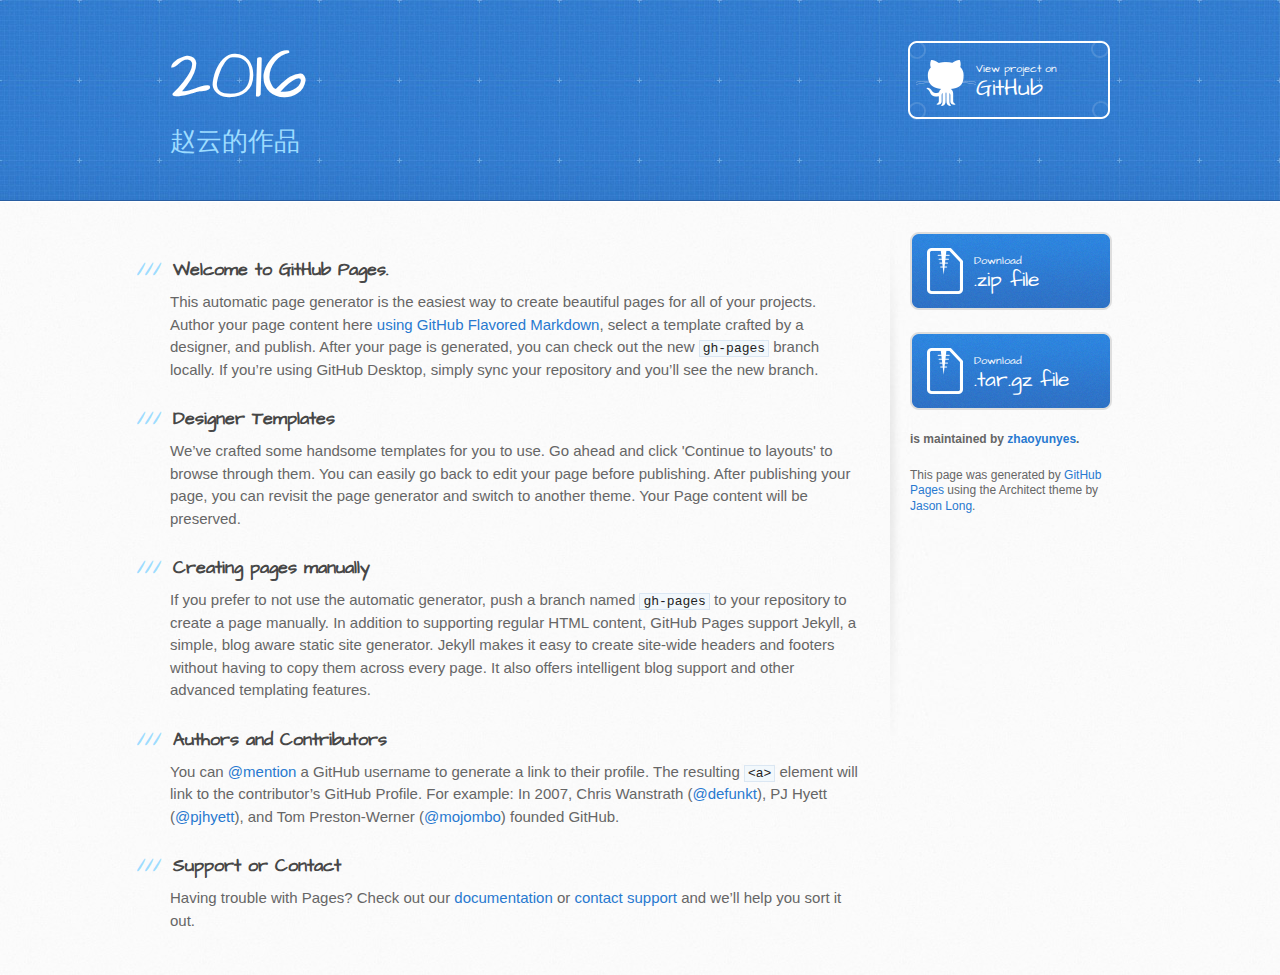
==== index.html @ 714ab35c "Create gh-pages branch via GitHub" ====
<!DOCTYPE html>
<html>
  <head>
    <meta charset='utf-8'>
    <meta http-equiv="X-UA-Compatible" content="chrome=1">
    <meta name="viewport" content="width=device-width, initial-scale=1, maximum-scale=1">
    <link href='https://fonts.googleapis.com/css?family=Architects+Daughter' rel='stylesheet' type='text/css'>
    <link rel="stylesheet" type="text/css" href="stylesheets/stylesheet.css" media="screen">
    <link rel="stylesheet" type="text/css" href="stylesheets/github-light.css" media="screen">
    <link rel="stylesheet" type="text/css" href="stylesheets/print.css" media="print">

    <!--[if lt IE 9]>
    <script src="//html5shiv.googlecode.com/svn/trunk/html5.js"></script>
    <![endif]-->

    <title>2016 by zhaoyunyes</title>
  </head>

  <body>
    <header>
      <div class="inner">
        <h1>2016</h1>
        <h2>赵云的作品</h2>
        <a href="https://github.com/zhaoyunyes/2016" class="button"><small>View project on</small> GitHub</a>
      </div>
    </header>

    <div id="content-wrapper">
      <div class="inner clearfix">
        <section id="main-content">
          <h3>
<a id="welcome-to-github-pages" class="anchor" href="#welcome-to-github-pages" aria-hidden="true"><span aria-hidden="true" class="octicon octicon-link"></span></a>Welcome to GitHub Pages.</h3>

<p>This automatic page generator is the easiest way to create beautiful pages for all of your projects. Author your page content here <a href="https://guides.github.com/features/mastering-markdown/">using GitHub Flavored Markdown</a>, select a template crafted by a designer, and publish. After your page is generated, you can check out the new <code>gh-pages</code> branch locally. If you’re using GitHub Desktop, simply sync your repository and you’ll see the new branch.</p>

<h3>
<a id="designer-templates" class="anchor" href="#designer-templates" aria-hidden="true"><span aria-hidden="true" class="octicon octicon-link"></span></a>Designer Templates</h3>

<p>We’ve crafted some handsome templates for you to use. Go ahead and click 'Continue to layouts' to browse through them. You can easily go back to edit your page before publishing. After publishing your page, you can revisit the page generator and switch to another theme. Your Page content will be preserved.</p>

<h3>
<a id="creating-pages-manually" class="anchor" href="#creating-pages-manually" aria-hidden="true"><span aria-hidden="true" class="octicon octicon-link"></span></a>Creating pages manually</h3>

<p>If you prefer to not use the automatic generator, push a branch named <code>gh-pages</code> to your repository to create a page manually. In addition to supporting regular HTML content, GitHub Pages support Jekyll, a simple, blog aware static site generator. Jekyll makes it easy to create site-wide headers and footers without having to copy them across every page. It also offers intelligent blog support and other advanced templating features.</p>

<h3>
<a id="authors-and-contributors" class="anchor" href="#authors-and-contributors" aria-hidden="true"><span aria-hidden="true" class="octicon octicon-link"></span></a>Authors and Contributors</h3>

<p>You can <a href="https://help.github.com/articles/basic-writing-and-formatting-syntax/#mentioning-users-and-teams" class="user-mention">@mention</a> a GitHub username to generate a link to their profile. The resulting <code>&lt;a&gt;</code> element will link to the contributor’s GitHub Profile. For example: In 2007, Chris Wanstrath (<a href="https://github.com/defunkt" class="user-mention">@defunkt</a>), PJ Hyett (<a href="https://github.com/pjhyett" class="user-mention">@pjhyett</a>), and Tom Preston-Werner (<a href="https://github.com/mojombo" class="user-mention">@mojombo</a>) founded GitHub.</p>

<h3>
<a id="support-or-contact" class="anchor" href="#support-or-contact" aria-hidden="true"><span aria-hidden="true" class="octicon octicon-link"></span></a>Support or Contact</h3>

<p>Having trouble with Pages? Check out our <a href="https://help.github.com/pages">documentation</a> or <a href="https://github.com/contact">contact support</a> and we’ll help you sort it out.</p>
        </section>

        <aside id="sidebar">
          <a href="https://github.com/zhaoyunyes/2016/zipball/master" class="button">
            <small>Download</small>
            .zip file
          </a>
          <a href="https://github.com/zhaoyunyes/2016/tarball/master" class="button">
            <small>Download</small>
            .tar.gz file
          </a>

          <p class="repo-owner"><a href="https://github.com/zhaoyunyes/2016"></a> is maintained by <a href="https://github.com/zhaoyunyes">zhaoyunyes</a>.</p>

          <p>This page was generated by <a href="https://pages.github.com">GitHub Pages</a> using the Architect theme by <a href="https://twitter.com/jasonlong">Jason Long</a>.</p>
        </aside>
      </div>
    </div>

  
  </body>
</html>
---- stylesheets/stylesheet.css ----
/*! normalize.css v3.0.2 | MIT License | git.io/normalize */

/**
 * 1. Set default font family to sans-serif.
 * 2. Prevent iOS text size adjust after orientation change, without disabling
 *    user zoom.
 */

html {
  font-family: sans-serif; /* 1 */
  -webkit-text-size-adjust: 100%; /* 2 */
  -ms-text-size-adjust: 100%; /* 2 */
}

/**
 * Remove default margin.
 */

body {
  margin: 0;
}

/* HTML5 display definitions
   ========================================================================== */

/**
 * Correct `block` display not defined for any HTML5 element in IE 8/9.
 * Correct `block` display not defined for `details` or `summary` in IE 10/11
 * and Firefox.
 * Correct `block` display not defined for `main` in IE 11.
 */

article,
aside,
details,
figcaption,
figure,
footer,
header,
hgroup,
main,
menu,
nav,
section,
summary {
  display: block;
}

/**
 * 1. Correct `inline-block` display not defined in IE 8/9.
 * 2. Normalize vertical alignment of `progress` in Chrome, Firefox, and Opera.
 */

audio,
canvas,
progress,
video {
  display: inline-block; /* 1 */
  vertical-align: baseline; /* 2 */
}

/**
 * Prevent modern browsers from displaying `audio` without controls.
 * Remove excess height in iOS 5 devices.
 */

audio:not([controls]) {
  display: none;
  height: 0;
}

/**
 * Address `[hidden]` styling not present in IE 8/9/10.
 * Hide the `template` element in IE 8/9/11, Safari, and Firefox < 22.
 */

[hidden],
template {
  display: none;
}

/* Links
   ========================================================================== */

/**
 * Remove the gray background color from active links in IE 10.
 */

a {
  background-color: transparent;
}

/**
 * Improve readability when focused and also mouse hovered in all browsers.
 */

a:active,
a:hover {
  outline: 0;
}

/* Text-level semantics
   ========================================================================== */

/**
 * Address styling not present in IE 8/9/10/11, Safari, and Chrome.
 */

abbr[title] {
  border-bottom: 1px dotted;
}

/**
 * Address style set to `bolder` in Firefox 4+, Safari, and Chrome.
 */

b,
strong {
  font-weight: bold;
}

/**
 * Address styling not present in Safari and Chrome.
 */

dfn {
  font-style: italic;
}

/**
 * Address variable `h1` font-size and margin within `section` and `article`
 * contexts in Firefox 4+, Safari, and Chrome.
 */

h1 {
  margin: 0.67em 0;
  font-size: 2em;
}

/**
 * Address styling not present in IE 8/9.
 */

mark {
  color: #000;
  background: #ff0;
}

/**
 * Address inconsistent and variable font size in all browsers.
 */

small {
  font-size: 80%;
}

/**
 * Prevent `sub` and `sup` affecting `line-height` in all browsers.
 */

sub,
sup {
  position: relative;
  font-size: 75%;
  line-height: 0;
  vertical-align: baseline;
}

sup {
  top: -0.5em;
}

sub {
  bottom: -0.25em;
}

/* Embedded content
   ========================================================================== */

/**
 * Remove border when inside `a` element in IE 8/9/10.
 */

img {
  border: 0;
}

/**
 * Correct overflow not hidden in IE 9/10/11.
 */

svg:not(:root) {
  overflow: hidden;
}

/* Grouping content
   ========================================================================== */

/**
 * Address margin not present in IE 8/9 and Safari.
 */

figure {
  margin: 1em 40px;
}

/**
 * Address differences between Firefox and other browsers.
 */

hr {
  height: 0;
  -moz-box-sizing: content-box;
  box-sizing: content-box;
}

/**
 * Contain overflow in all browsers.
 */

pre {
  overflow: auto;
}

/**
 * Address odd `em`-unit font size rendering in all browsers.
 */

code,
kbd,
pre,
samp {
  font-family: monospace, monospace;
  font-size: 1em;
}

/* Forms
   ========================================================================== */

/**
 * Known limitation: by default, Chrome and Safari on OS X allow very limited
 * styling of `select`, unless a `border` property is set.
 */

/**
 * 1. Correct color not being inherited.
 *    Known issue: affects color of disabled elements.
 * 2. Correct font properties not being inherited.
 * 3. Address margins set differently in Firefox 4+, Safari, and Chrome.
 */

button,
input,
optgroup,
select,
textarea {
  margin: 0; /* 3 */
  font: inherit; /* 2 */
  color: inherit; /* 1 */
}

/**
 * Address `overflow` set to `hidden` in IE 8/9/10/11.
 */

button {
  overflow: visible;
}

/**
 * Address inconsistent `text-transform` inheritance for `button` and `select`.
 * All other form control elements do not inherit `text-transform` values.
 * Correct `button` style inheritance in Firefox, IE 8/9/10/11, and Opera.
 * Correct `select` style inheritance in Firefox.
 */

button,
select {
  text-transform: none;
}

/**
 * 1. Avoid the WebKit bug in Android 4.0.* where (2) destroys native `audio`
 *    and `video` controls.
 * 2. Correct inability to style clickable `input` types in iOS.
 * 3. Improve usability and consistency of cursor style between image-type
 *    `input` and others.
 */

button,
html input[type="button"], /* 1 */
input[type="reset"],
input[type="submit"] {
  -webkit-appearance: button; /* 2 */
  cursor: pointer; /* 3 */
}

/**
 * Re-set default cursor for disabled elements.
 */

button[disabled],
html input[disabled] {
  cursor: default;
}

/**
 * Remove inner padding and border in Firefox 4+.
 */

button::-moz-focus-inner,
input::-moz-focus-inner {
  padding: 0;
  border: 0;
}

/**
 * Address Firefox 4+ setting `line-height` on `input` using `!important` in
 * the UA stylesheet.
 */

input {
  line-height: normal;
}

/**
 * It's recommended that you don't attempt to style these elements.
 * Firefox's implementation doesn't respect box-sizing, padding, or width.
 *
 * 1. Address box sizing set to `content-box` in IE 8/9/10.
 * 2. Remove excess padding in IE 8/9/10.
 */

input[type="checkbox"],
input[type="radio"] {
  box-sizing: border-box; /* 1 */
  padding: 0; /* 2 */
}

/**
 * Fix the cursor style for Chrome's increment/decrement buttons. For certain
 * `font-size` values of the `input`, it causes the cursor style of the
 * decrement button to change from `default` to `text`.
 */

input[type="number"]::-webkit-inner-spin-button,
input[type="number"]::-webkit-outer-spin-button {
  height: auto;
}

/**
 * 1. Address `appearance` set to `searchfield` in Safari and Chrome.
 * 2. Address `box-sizing` set to `border-box` in Safari and Chrome
 *    (include `-moz` to future-proof).
 */

input[type="search"] {
  -webkit-box-sizing: content-box; /* 2 */
  -moz-box-sizing: content-box;
  box-sizing: content-box;
  -webkit-appearance: textfield; /* 1 */
}

/**
 * Remove inner padding and search cancel button in Safari and Chrome on OS X.
 * Safari (but not Chrome) clips the cancel button when the search input has
 * padding (and `textfield` appearance).
 */

input[type="search"]::-webkit-search-cancel-button,
input[type="search"]::-webkit-search-decoration {
  -webkit-appearance: none;
}

/**
 * Define consistent border, margin, and padding.
 */

fieldset {
  padding: 0.35em 0.625em 0.75em;
  margin: 0 2px;
  border: 1px solid #c0c0c0;
}

/**
 * 1. Correct `color` not being inherited in IE 8/9/10/11.
 * 2. Remove padding so people aren't caught out if they zero out fieldsets.
 */

legend {
  padding: 0; /* 2 */
  border: 0; /* 1 */
}

/**
 * Remove default vertical scrollbar in IE 8/9/10/11.
 */

textarea {
  overflow: auto;
}

/**
 * Don't inherit the `font-weight` (applied by a rule above).
 * NOTE: the default cannot safely be changed in Chrome and Safari on OS X.
 */

optgroup {
  font-weight: bold;
}

/* Tables
   ========================================================================== */

/**
 * Remove most spacing between table cells.
 */

table {
  border-spacing: 0;
  border-collapse: collapse;
}

td,
th {
  padding: 0;
}

/* LAYOUT STYLES */
body {
  font-family: 'Helvetica Neue', Helvetica, Arial, serif;
  font-size: 15px;
  font-weight: 400;
  line-height: 1.5;
  color: #666;
  background: #fafafa url(../images/body-bg.jpg) 0 0 repeat;
}

p {
  margin-top: 0;
}

a {
  color: #2879d0;
}
a:hover {
  color: #2268b2;
}

header {
  padding-top: 40px;
  padding-bottom: 40px;
  font-family: 'Architects Daughter', 'Helvetica Neue', Helvetica, Arial, serif;
  background: #2e7bcf url(../images/header-bg.jpg) 0 0 repeat-x;
  border-bottom: solid 1px #275da1;
}

header h1 {
  width: 540px;
  margin-top: 0;
  margin-bottom: 0.2em;
  font-size: 72px;
  font-weight: normal;
  line-height: 1;
  color: #fff;
  letter-spacing: -1px;
}

header h2 {
  width: 540px;
  margin-top: 0;
  margin-bottom: 0;
  font-size: 26px;
  font-weight: normal;
  line-height: 1.3;
  color: #9ddcff;
  letter-spacing: 0;
}

.inner {
  position: relative;
  width: 940px;
  margin: 0 auto;
}

#content-wrapper {
  padding-top: 30px;
  border-top: solid 1px #fff;
}

#main-content {
  float: left;
  width: 690px;
}

#main-content img {
  max-width: 100%;
}

aside#sidebar {
  float: right;
  width: 200px;
  min-height: 504px;
  padding-left: 20px;
  font-size: 12px;
  line-height: 1.3;
  background: transparent url(../images/sidebar-bg.jpg) 0 0 no-repeat;
}

aside#sidebar p.repo-owner,
aside#sidebar p.repo-owner a {
  font-weight: bold;
}

#downloads {
  margin-bottom: 40px;
}

a.button {
  width: 134px;
  height: 58px;
  padding-top: 22px;
  padding-left: 68px;
  font-family: 'Architects Daughter', 'Helvetica Neue', Helvetica, Arial, serif;
  font-size: 23px;
  line-height: 1.2;
  color: #fff;
}
a.button small {
  display: block;
  font-size: 11px;
}
header a.button {
  position: absolute;
  top: 0;
  right: 0;
  background: transparent url(../images/github-button.png) 0 0 no-repeat;
}
aside a.button {
  display: block;
  width: 138px;
  padding-left: 64px;
  margin-bottom: 20px;
  font-size: 21px;
  background: transparent url(../images/download-button.png) 0 0 no-repeat;
}

code, pre {
  margin-bottom: 30px;
  font-family: Monaco, "Bitstream Vera Sans Mono", "Lucida Console", Terminal, monospace;
  font-size: 13px;
  color: #222;
}

code {
  padding: 0 3px;
  background-color: #f2f8fc;
  border: solid 1px #dbe7f3;
}

pre {
  padding: 20px;
  overflow: auto;
  text-shadow: none;
  background: #fff;
  border: solid 1px #f2f2f2;
}
pre code {
  padding: 0;
  color: #2879d0;
  background-color: #fff;
  border: none;
}

ul, ol, dl {
  margin-bottom: 20px;
}


/* COMMON STYLES */

hr {
  height: 0;
  margin-top: 1em;
  margin-bottom: 1em;
  border: 0;
  border-top: solid 1px #ddd;
}

table {
  width: 100%;
  border: 1px solid #ebebeb;
}

th {
  font-weight: 500;
}

td {
  font-weight: 300;
  text-align: center;
  border: 1px solid #ebebeb;
}

form {
  padding: 20px;
  background: #f2f2f2;

}


/* GENERAL ELEMENT TYPE STYLES */

#main-content h1 {
  margin-top: 0;
  margin-bottom: 0;
  font-family: 'Architects Daughter', 'Helvetica Neue', Helvetica, Arial, serif;
  font-size: 2.8em;
  font-weight: normal;
  color: #474747;
  text-indent: 6px;
  letter-spacing: -1px;
}

#main-content h1:before {
  padding-right: 0.3em;
  margin-left: -0.9em;
  color: #9ddcff;
  content: "/";
}

#main-content h2 {
  margin-bottom: 8px;
  font-family: 'Architects Daughter', 'Helvetica Neue', Helvetica, Arial, serif;
  font-size: 22px;
  font-weight: bold;
  color: #474747;
  text-indent: 4px;
}
#main-content h2:before {
  padding-right: 0.3em;
  margin-left: -1.5em;
  content: "//";
  color: #9ddcff;
}

#main-content h3 {
  margin-top: 24px;
  margin-bottom: 8px;
  font-family: 'Architects Daughter', 'Helvetica Neue', Helvetica, Arial, serif;
  font-size: 18px;
  font-weight: bold;
  color: #474747;
  text-indent: 3px;
}

#main-content h3:before {
  padding-right: 0.3em;
  margin-left: -2em;
  content: "///";
  color: #9ddcff;
}

#main-content h4 {
  margin-bottom: 8px;
  font-family: 'Architects Daughter', 'Helvetica Neue', Helvetica, Arial, serif;
  font-size: 15px;
  font-weight: bold;
  color: #474747;
  text-indent: 3px;
}

h4:before {
  padding-right: 0.3em;
  margin-left: -2.8em;
  content: "////";
  color: #9ddcff;
}

#main-content h5 {
  margin-bottom: 8px;
  font-family: 'Architects Daughter', 'Helvetica Neue', Helvetica, Arial, serif;
  font-size: 14px;
  color: #474747;
  text-indent: 3px;
}
h5:before {
  padding-right: 0.3em;
  margin-left: -3.2em;
  content: "/////";
  color: #9ddcff;
}

#main-content h6 {
  margin-bottom: 8px;
  font-family: 'Architects Daughter', 'Helvetica Neue', Helvetica, Arial, serif;
  font-size: .8em;
  color: #474747;
  text-indent: 3px;
}
h6:before {
  padding-right: 0.3em;
  margin-left: -3.7em;
  content: "//////";
  color: #9ddcff;
}

p {
  margin-bottom: 20px;
}

a {
  text-decoration: none;
}

p a {
  font-weight: 400;
}

blockquote {
  padding: 0 0 0 30px;
  margin-bottom: 20px;
  font-size: 1.6em;
  border-left: 10px solid #e9e9e9;
}

ul {
  list-style-position: inside;
  list-style: disc;
  padding-left: 20px;
}

ol {
  list-style-position: inside;
  list-style: decimal;
  padding-left: 3px;
}

dl dd {
  font-style: italic;
  font-weight: 100;
}

footer {
  padding-top: 20px;
  padding-bottom: 30px;
  margin-top: 40px;
  font-size: 13px;
  color: #aaa;
  background: transparent url('../images/hr.png') 0 0 no-repeat;
}

footer a {
  color: #666;
}
footer a:hover {
  color: #444;
}

/* MISC */
.clearfix:after {
  display: block;
  height: 0;
  clear: both;
  visibility: hidden;
  content: '.';
}

.clearfix {display: inline-block;}
* html .clearfix {height: 1%;}
.clearfix {display: block;}

/* #Media Queries
================================================== */

/* Smaller than standard 960 (devices and browsers) */
@media only screen and (max-width: 959px) { }

/* Tablet Portrait size to standard 960 (devices and browsers) */
@media only screen and (min-width: 768px) and (max-width: 959px) {
  .inner {
    width: 740px;
  }
  header h1, header h2 {
    width: 340px;
  }
  header h1 {
    font-size: 60px;
  }
  header h2 {
    font-size: 30px;
  }
  #main-content {
    width: 490px;
  }
  #main-content h1:before,
  #main-content h2:before,
  #main-content h3:before,
  #main-content h4:before,
  #main-content h5:before,
  #main-content h6:before {
    padding-right: 0;
    margin-left: 0;
    content: none;
  }
}

/* All Mobile Sizes (devices and browser) */
@media only screen and (max-width: 767px) {
  .inner {
    width: 93%;
  }
  header {
    padding: 20px 0;
  }
  header .inner {
    position: relative;
  }
  header h1, header h2 {
    width: 100%;
  }
  header h1 {
    font-size: 48px;
  }
  header h2 {
    font-size: 24px;
  }
  header a.button {
    position: relative;
    display: inline-block;
    width: auto;
    height: auto;
    padding: 5px 10px;
    margin-top: 15px;
    font-size: 13px;
    line-height: 1;
    color: #2879d0;
    text-align: center;
    background-color: #9ddcff;
    background-image: none;
    border-radius: 5px;
    -moz-border-radius: 5px;
    -webkit-border-radius: 5px;
  }
  header a.button small {
    display: inline;
    font-size: 13px;
  }
  #main-content,
  aside#sidebar {
    float: none;
    width: 100% ! important;
  }
  aside#sidebar {
    min-height: 0;
    padding: 20px 0;
    margin-top: 20px;
    background-image: none;
    border-top: solid 1px #ddd;
  }
  aside#sidebar a.button {
    display: none;
  }
  #main-content h1:before,
  #main-content h2:before,
  #main-content h3:before,
  #main-content h4:before,
  #main-content h5:before,
  #main-content h6:before {
    padding-right: 0;
    margin-left: 0;
    content: none;
  }
}

/* Mobile Landscape Size to Tablet Portrait (devices and browsers) */
@media only screen and (min-width: 480px) and (max-width: 767px) { }

/* Mobile Portrait Size to Mobile Landscape Size (devices and browsers) */
@media only screen and (max-width: 479px) { }
---- stylesheets/github-light.css ----
/*
The MIT License (MIT)

Copyright (c) 2016 GitHub, Inc.

Permission is hereby granted, free of charge, to any person obtaining a copy
of this software and associated documentation files (the "Software"), to deal
in the Software without restriction, including without limitation the rights
to use, copy, modify, merge, publish, distribute, sublicense, and/or sell
copies of the Software, and to permit persons to whom the Software is
furnished to do so, subject to the following conditions:

The above copyright notice and this permission notice shall be included in all
copies or substantial portions of the Software.

THE SOFTWARE IS PROVIDED "AS IS", WITHOUT WARRANTY OF ANY KIND, EXPRESS OR
IMPLIED, INCLUDING BUT NOT LIMITED TO THE WARRANTIES OF MERCHANTABILITY,
FITNESS FOR A PARTICULAR PURPOSE AND NONINFRINGEMENT. IN NO EVENT SHALL THE
AUTHORS OR COPYRIGHT HOLDERS BE LIABLE FOR ANY CLAIM, DAMAGES OR OTHER
LIABILITY, WHETHER IN AN ACTION OF CONTRACT, TORT OR OTHERWISE, ARISING FROM,
OUT OF OR IN CONNECTION WITH THE SOFTWARE OR THE USE OR OTHER DEALINGS IN THE
SOFTWARE.

*/

.pl-c /* comment */ {
  color: #969896;
}

.pl-c1 /* constant, variable.other.constant, support, meta.property-name, support.constant, support.variable, meta.module-reference, markup.raw, meta.diff.header */,
.pl-s .pl-v /* string variable */ {
  color: #0086b3;
}

.pl-e /* entity */,
.pl-en /* entity.name */ {
  color: #795da3;
}

.pl-smi /* variable.parameter.function, storage.modifier.package, storage.modifier.import, storage.type.java, variable.other */,
.pl-s .pl-s1 /* string source */ {
  color: #333;
}

.pl-ent /* entity.name.tag */ {
  color: #63a35c;
}

.pl-k /* keyword, storage, storage.type */ {
  color: #a71d5d;
}

.pl-s /* string */,
.pl-pds /* punctuation.definition.string, string.regexp.character-class */,
.pl-s .pl-pse .pl-s1 /* string punctuation.section.embedded source */,
.pl-sr /* string.regexp */,
.pl-sr .pl-cce /* string.regexp constant.character.escape */,
.pl-sr .pl-sre /* string.regexp source.ruby.embedded */,
.pl-sr .pl-sra /* string.regexp string.regexp.arbitrary-repitition */ {
  color: #183691;
}

.pl-v /* variable */ {
  color: #ed6a43;
}

.pl-id /* invalid.deprecated */ {
  color: #b52a1d;
}

.pl-ii /* invalid.illegal */ {
  color: #f8f8f8;
  background-color: #b52a1d;
}

.pl-sr .pl-cce /* string.regexp constant.character.escape */ {
  font-weight: bold;
  color: #63a35c;
}

.pl-ml /* markup.list */ {
  color: #693a17;
}

.pl-mh /* markup.heading */,
.pl-mh .pl-en /* markup.heading entity.name */,
.pl-ms /* meta.separator */ {
  font-weight: bold;
  color: #1d3e81;
}

.pl-mq /* markup.quote */ {
  color: #008080;
}

.pl-mi /* markup.italic */ {
  font-style: italic;
  color: #333;
}

.pl-mb /* markup.bold */ {
  font-weight: bold;
  color: #333;
}

.pl-md /* markup.deleted, meta.diff.header.from-file */ {
  color: #bd2c00;
  background-color: #ffecec;
}

.pl-mi1 /* markup.inserted, meta.diff.header.to-file */ {
  color: #55a532;
  background-color: #eaffea;
}

.pl-mdr /* meta.diff.range */ {
  font-weight: bold;
  color: #795da3;
}

.pl-mo /* meta.output */ {
  color: #1d3e81;
}
---- stylesheets/print.css ----
html, body, div, span, applet, object, iframe,
h1, h2, h3, h4, h5, h6, p, blockquote, pre,
a, abbr, acronym, address, big, cite, code,
del, dfn, em, img, ins, kbd, q, s, samp,
small, strike, strong, sub, sup, tt, var,
b, u, i, center,
dl, dt, dd, ol, ul, li,
fieldset, form, label, legend,
table, caption, tbody, tfoot, thead, tr, th, td,
article, aside, canvas, details, embed,
figure, figcaption, footer, header, hgroup,
menu, nav, output, ruby, section, summary,
time, mark, audio, video {
  padding: 0;
  margin: 0;
  font: inherit;
  font-size: 100%;
  vertical-align: baseline;
  border: 0;
}
/* HTML5 display-role reset for older browsers */
article, aside, details, figcaption, figure,
footer, header, hgroup, menu, nav, section {
  display: block;
}
body {
  line-height: 1;
}
ol, ul {
  list-style: none;
}
blockquote, q {
  quotes: none;
}
blockquote:before, blockquote:after,
q:before, q:after {
  content: '';
  content: none;
}
table {
  border-spacing: 0;
  border-collapse: collapse;
}
body {
  font-family: 'Helvetica Neue', Helvetica, Arial, serif;
  font-size: 13px;
  line-height: 1.5;
  color: #000;
}

a {
  font-weight: bold;
  color: #d5000d;
}

header {
  padding-top: 35px;
  padding-bottom: 10px;
}

header h1 {
  font-size: 48px;
  font-weight: bold;
  line-height: 1.2;
  color: #303030;
  letter-spacing: -1px;
}

header h2 {
  font-size: 24px;
  font-weight: normal;
  line-height: 1.3;
  color: #aaa;
  letter-spacing: -1px;
}
#downloads {
  display: none;
}
#main_content {
  padding-top: 20px;
}

code, pre {
  margin-bottom: 30px;
  font-family: Monaco, "Bitstream Vera Sans Mono", "Lucida Console", Terminal;
  font-size: 12px;
  color: #222;
}

code {
  padding: 0 3px;
}

pre {
  padding: 20px;
  overflow: auto;
  border: solid 1px #ddd;
}
pre code {
  padding: 0;
}

ul, ol, dl {
  margin-bottom: 20px;
}


/* COMMON STYLES */

table {
  width: 100%;
  border: 1px solid #ebebeb;
}

th {
  font-weight: 500;
}

td {
  font-weight: 300;
  text-align: center;
  border: 1px solid #ebebeb;
}

form {
  padding: 20px;
  background: #f2f2f2;

}


/* GENERAL ELEMENT TYPE STYLES */

h1 {
  font-size: 2.8em;
}

h2 {
  margin-bottom: 8px;
  font-size: 22px;
  font-weight: bold;
  color: #303030;
}

h3 {
  margin-bottom: 8px;
  font-size: 18px;
  font-weight: bold;
  color: #d5000d;
}

h4 {
  font-size: 16px;
  font-weight: bold;
  color: #303030;
}

h5 {
  font-size: 1em;
  color: #303030;
}

h6 {
  font-size: .8em;
  color: #303030;
}

p {
  margin-bottom: 20px;
  font-weight: 300;
}

a {
  text-decoration: none;
}

p a {
  font-weight: 400;
}

blockquote {
  padding: 0 0 0 30px;
  margin-bottom: 20px;
  font-size: 1.6em;
  border-left: 10px solid #e9e9e9;
}

ul li {
  padding-left: 20px;
  list-style-position: inside;
  list-style: disc;
}

ol li {
  padding-left: 3px;
  list-style-position: inside;
  list-style: decimal;
}

dl dd {
  font-style: italic;
  font-weight: 100;
}

footer {
  padding-top: 20px;
  padding-bottom: 30px;
  margin-top: 40px;
  font-size: 13px;
  color: #aaa;
}

footer a {
  color: #666;
}

/* MISC */
.clearfix:after {
  display: block;
  height: 0;
  clear: both;
  visibility: hidden;
  content: '.';
}

.clearfix {display: inline-block;}
* html .clearfix {height: 1%;}
.clearfix {display: block;}
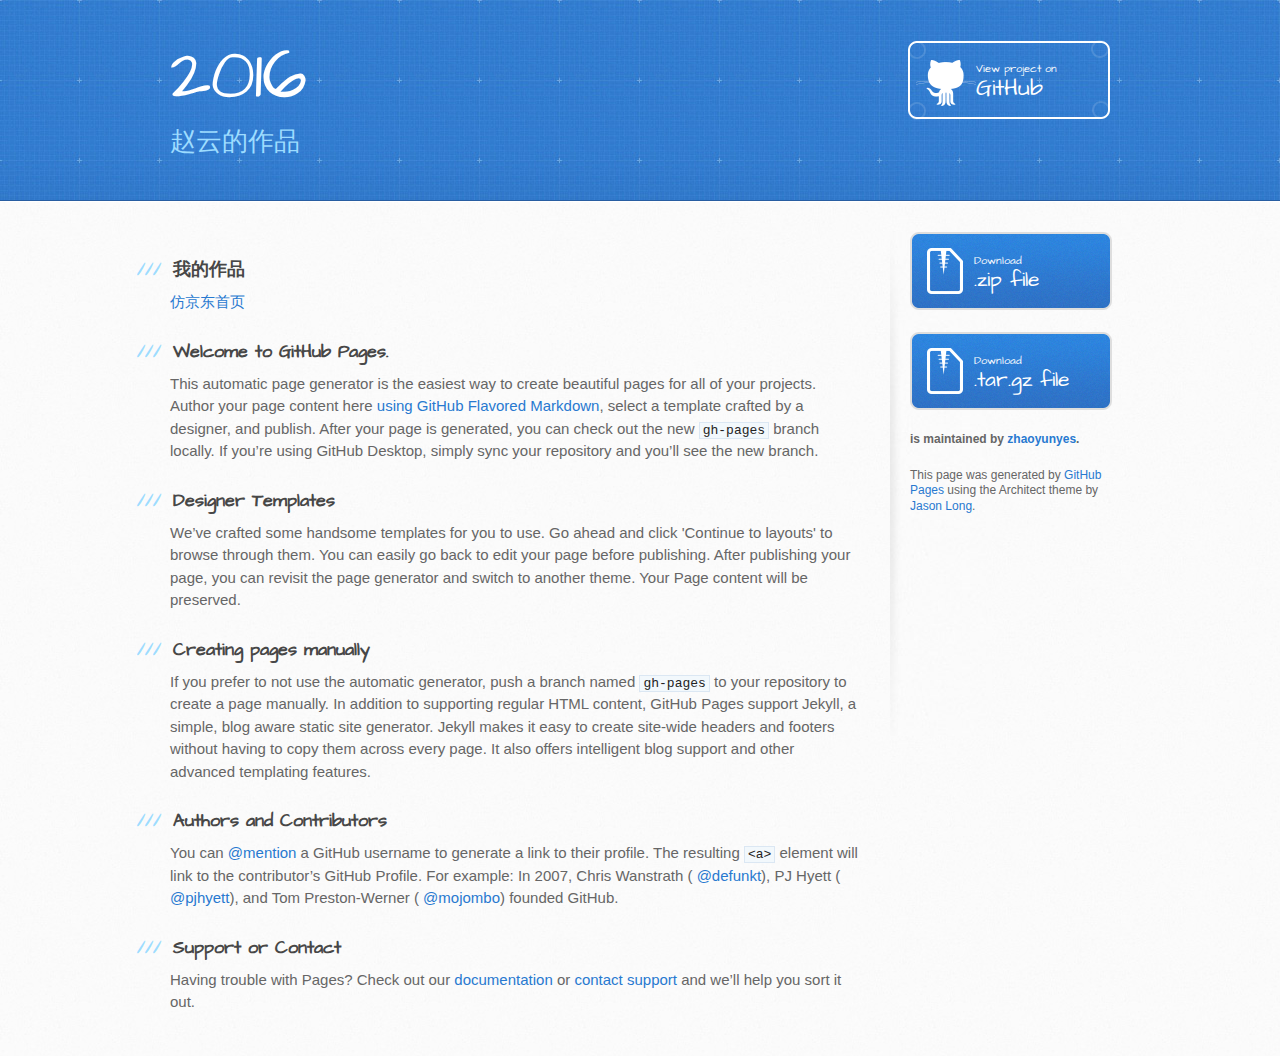
==== commit 078fa52c: "Merge remote-tracking branch 'refs/remotes/origin/gh-pages'" ====
--- a/index.html
+++ b/index.html
@@ -1,76 +1,92 @@
 <!DOCTYPE html>
 <html>
-  <head>
-    <meta charset='utf-8'>
-    <meta http-equiv="X-UA-Compatible" content="chrome=1">
-    <meta name="viewport" content="width=device-width, initial-scale=1, maximum-scale=1">
-    <link href='https://fonts.googleapis.com/css?family=Architects+Daughter' rel='stylesheet' type='text/css'>
-    <link rel="stylesheet" type="text/css" href="stylesheets/stylesheet.css" media="screen">
-    <link rel="stylesheet" type="text/css" href="stylesheets/github-light.css" media="screen">
-    <link rel="stylesheet" type="text/css" href="stylesheets/print.css" media="print">
 
-    <!--[if lt IE 9]>
+	<head>
+		<meta charset='utf-8'>
+		<meta http-equiv="X-UA-Compatible" content="chrome=1">
+		<meta name="viewport" content="width=device-width, initial-scale=1, maximum-scale=1">
+		<link href='https://fonts.googleapis.com/css?family=Architects+Daughter' rel='stylesheet' type='text/css'>
+		<link rel="stylesheet" type="text/css" href="stylesheets/stylesheet.css" media="screen">
+		<link rel="stylesheet" type="text/css" href="stylesheets/github-light.css" media="screen">
+		<link rel="stylesheet" type="text/css" href="stylesheets/print.css" media="print">
+
+		<!--[if lt IE 9]>
     <script src="//html5shiv.googlecode.com/svn/trunk/html5.js"></script>
     <![endif]-->
 
-    <title>2016 by zhaoyunyes</title>
-  </head>
+		<title>2016 by zhaoyunyes</title>
+	</head>
 
-  <body>
-    <header>
-      <div class="inner">
-        <h1>2016</h1>
-        <h2>赵云的作品</h2>
-        <a href="https://github.com/zhaoyunyes/2016" class="button"><small>View project on</small> GitHub</a>
-      </div>
-    </header>
+	<body>
+		<header>
+			<div class="inner">
+				<h1>2016</h1>
+				<h2>赵云的作品</h2>
+				<a href="https://github.com/zhaoyunyes/2016" class="button"><small>View project on</small> GitHub</a>
+			</div>
+		</header>
 
-    <div id="content-wrapper">
-      <div class="inner clearfix">
-        <section id="main-content">
-          <h3>
+		<div id="content-wrapper">
+			<div class="inner clearfix">
+				<section id="main-content">
+					<h3>
+<a id="" class="anchor" href="#" aria-hidden="true"><span aria-hidden="true" class="octicon octicon-link"></span></a>我的作品</h3>
+
+					<p>
+						<a href="exhibitions/jd/index.html">仿京东首页</a>
+					</p>
+					<h3>			
 <a id="welcome-to-github-pages" class="anchor" href="#welcome-to-github-pages" aria-hidden="true"><span aria-hidden="true" class="octicon octicon-link"></span></a>Welcome to GitHub Pages.</h3>
 
-<p>This automatic page generator is the easiest way to create beautiful pages for all of your projects. Author your page content here <a href="https://guides.github.com/features/mastering-markdown/">using GitHub Flavored Markdown</a>, select a template crafted by a designer, and publish. After your page is generated, you can check out the new <code>gh-pages</code> branch locally. If you’re using GitHub Desktop, simply sync your repository and you’ll see the new branch.</p>
+					<p>This automatic page generator is the easiest way to create beautiful pages for all of your projects. Author your page content here
+						<a href="https://guides.github.com/features/mastering-markdown/">using GitHub Flavored Markdown</a>, select a template crafted by a designer, and publish. After your page is generated, you can check out the new <code>gh-pages</code> branch locally. If you’re using GitHub Desktop, simply sync your repository and you’ll see the new branch.</p>
 
-<h3>
+					<h3>
 <a id="designer-templates" class="anchor" href="#designer-templates" aria-hidden="true"><span aria-hidden="true" class="octicon octicon-link"></span></a>Designer Templates</h3>
 
-<p>We’ve crafted some handsome templates for you to use. Go ahead and click 'Continue to layouts' to browse through them. You can easily go back to edit your page before publishing. After publishing your page, you can revisit the page generator and switch to another theme. Your Page content will be preserved.</p>
+					<p>We’ve crafted some handsome templates for you to use. Go ahead and click 'Continue to layouts' to browse through them. You can easily go back to edit your page before publishing. After publishing your page, you can revisit the page generator and switch to another theme. Your Page content will be preserved.</p>
 
-<h3>
+					<h3>
 <a id="creating-pages-manually" class="anchor" href="#creating-pages-manually" aria-hidden="true"><span aria-hidden="true" class="octicon octicon-link"></span></a>Creating pages manually</h3>
 
-<p>If you prefer to not use the automatic generator, push a branch named <code>gh-pages</code> to your repository to create a page manually. In addition to supporting regular HTML content, GitHub Pages support Jekyll, a simple, blog aware static site generator. Jekyll makes it easy to create site-wide headers and footers without having to copy them across every page. It also offers intelligent blog support and other advanced templating features.</p>
+					<p>If you prefer to not use the automatic generator, push a branch named <code>gh-pages</code> to your repository to create a page manually. In addition to supporting regular HTML content, GitHub Pages support Jekyll, a simple, blog aware static site generator. Jekyll makes it easy to create site-wide headers and footers without having to copy them across every page. It also offers intelligent blog support and other advanced templating features.</p>
 
-<h3>
+					<h3>
 <a id="authors-and-contributors" class="anchor" href="#authors-and-contributors" aria-hidden="true"><span aria-hidden="true" class="octicon octicon-link"></span></a>Authors and Contributors</h3>
 
-<p>You can <a href="https://help.github.com/articles/basic-writing-and-formatting-syntax/#mentioning-users-and-teams" class="user-mention">@mention</a> a GitHub username to generate a link to their profile. The resulting <code>&lt;a&gt;</code> element will link to the contributor’s GitHub Profile. For example: In 2007, Chris Wanstrath (<a href="https://github.com/defunkt" class="user-mention">@defunkt</a>), PJ Hyett (<a href="https://github.com/pjhyett" class="user-mention">@pjhyett</a>), and Tom Preston-Werner (<a href="https://github.com/mojombo" class="user-mention">@mojombo</a>) founded GitHub.</p>
+					<p>You can
+						<a href="https://help.github.com/articles/basic-writing-and-formatting-syntax/#mentioning-users-and-teams" class="user-mention">@mention</a> a GitHub username to generate a link to their profile. The resulting <code>&lt;a&gt;</code> element will link to the contributor’s GitHub Profile. For example: In 2007, Chris Wanstrath (
+						<a href="https://github.com/defunkt" class="user-mention">@defunkt</a>), PJ Hyett (
+						<a href="https://github.com/pjhyett" class="user-mention">@pjhyett</a>), and Tom Preston-Werner (
+						<a href="https://github.com/mojombo" class="user-mention">@mojombo</a>) founded GitHub.</p>
 
-<h3>
+					<h3>
 <a id="support-or-contact" class="anchor" href="#support-or-contact" aria-hidden="true"><span aria-hidden="true" class="octicon octicon-link"></span></a>Support or Contact</h3>
 
-<p>Having trouble with Pages? Check out our <a href="https://help.github.com/pages">documentation</a> or <a href="https://github.com/contact">contact support</a> and we’ll help you sort it out.</p>
-        </section>
+					<p>Having trouble with Pages? Check out our
+						<a href="https://help.github.com/pages">documentation</a> or
+						<a href="https://github.com/contact">contact support</a> and we’ll help you sort it out.</p>
+				</section>
 
-        <aside id="sidebar">
-          <a href="https://github.com/zhaoyunyes/2016/zipball/master" class="button">
-            <small>Download</small>
-            .zip file
-          </a>
-          <a href="https://github.com/zhaoyunyes/2016/tarball/master" class="button">
-            <small>Download</small>
-            .tar.gz file
-          </a>
+				<aside id="sidebar">
+					<a href="https://github.com/zhaoyunyes/2016/zipball/master" class="button">
+						<small>Download</small> .zip file
+					</a>
+					<a href="https://github.com/zhaoyunyes/2016/tarball/master" class="button">
+						<small>Download</small> .tar.gz file
+					</a>
 
-          <p class="repo-owner"><a href="https://github.com/zhaoyunyes/2016"></a> is maintained by <a href="https://github.com/zhaoyunyes">zhaoyunyes</a>.</p>
+					<p class="repo-owner">
+						<a href="https://github.com/zhaoyunyes/2016"></a> is maintained by
+						<a href="https://github.com/zhaoyunyes">zhaoyunyes</a>.</p>
 
-          <p>This page was generated by <a href="https://pages.github.com">GitHub Pages</a> using the Architect theme by <a href="https://twitter.com/jasonlong">Jason Long</a>.</p>
-        </aside>
-      </div>
-    </div>
+					<p>This page was generated by
+						<a href="https://pages.github.com">GitHub Pages</a> using the Architect theme by
+						<a href="https://twitter.com/jasonlong">Jason Long</a>.</p>
+				</aside>
+			</div>
+		</div>
 
-  
-  </body>
-</html>
+	</body>
+
+</html>